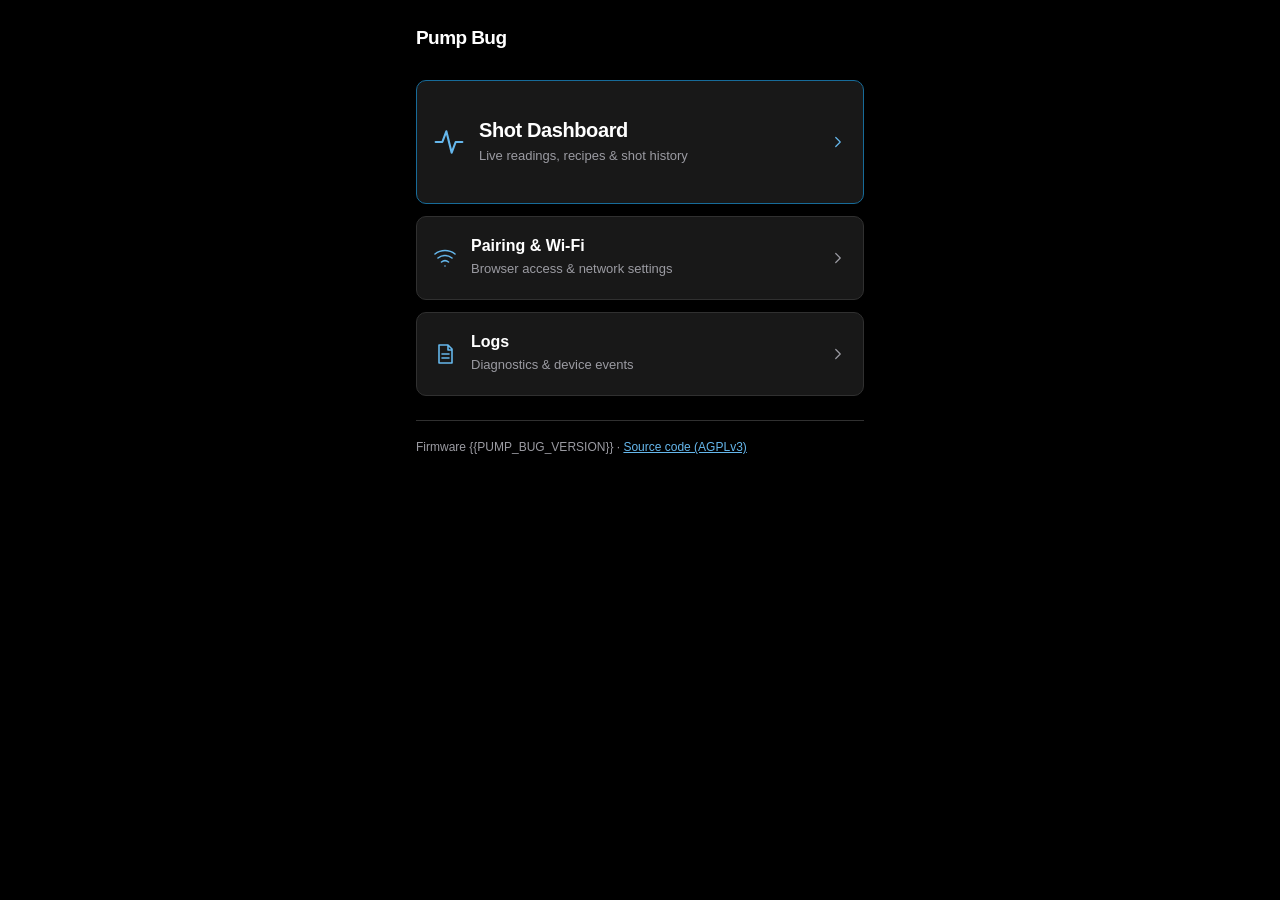
==== web-src/home/index.html @ 0172cbf7 "Continue the web redesign with a clearer main menu Bring the home page into line with the shot dashb" ====
<!doctype html>
<!-- SPDX-FileCopyrightText: 2026 ludable -->
<!-- SPDX-License-Identifier: AGPL-3.0-only -->

<html lang="en">
  <head>
    <meta charset="utf-8" />
    <meta name="viewport" content="width=device-width, initial-scale=1" />
    <title>Pump Bug</title>
    <link data-inline rel="stylesheet" href="./styles.css">
  </head>
  <body>
    <header class="page-head"><h1>Pump Bug</h1></header>
    <main>
      <p id="lock" class="msg warn" hidden>
        <strong>Pair this browser</strong>
        Open <a href="/config/">Pairing &amp; Wi-Fi</a> and enter the PIN
        shown on the device to use the dashboard and logs.
      </p>
      <nav class="hub" aria-label="Main menu">
        <a class="card dashboard" href="/app/extraction/" data-protected>
          <svg class="ui-icon destination-icon" viewBox="0 0 24 24" fill="none"
               stroke="currentColor" stroke-width="1.6" stroke-linecap="round"
               stroke-linejoin="round" aria-hidden="true" focusable="false">
            <path d="M2 12h5l3-8 4 16 3-8h5" />
          </svg>
          <span class="card-copy">
            <span class="card-title">Shot Dashboard</span>
            <span class="card-desc">Live readings, recipes &amp; shot history</span>
          </span>
          <svg class="ui-icon card-arrow" viewBox="0 0 24 24" fill="none"
               stroke="currentColor" stroke-width="1.6" stroke-linecap="round"
               stroke-linejoin="round" aria-hidden="true" focusable="false">
            <path d="m9 6 6 6-6 6" />
          </svg>
        </a>
        <a class="card" href="/config/">
          <svg class="ui-icon destination-icon" viewBox="0 0 24 24" fill="none"
               stroke="currentColor" stroke-width="1.6" stroke-linecap="round"
               stroke-linejoin="round" aria-hidden="true" focusable="false">
            <path d="M2 8a16 16 0 0 1 20 0M5 12a11 11 0 0 1 14 0M8.5 16a5.5 5.5 0 0 1 7 0M12 20h.01" />
          </svg>
          <span class="card-copy">
            <span class="card-title">Pairing &amp; Wi-Fi</span>
            <span class="card-desc">Browser access &amp; network settings</span>
          </span>
          <svg class="ui-icon card-arrow" viewBox="0 0 24 24" fill="none"
               stroke="currentColor" stroke-width="1.6" stroke-linecap="round"
               stroke-linejoin="round" aria-hidden="true" focusable="false">
            <path d="m9 6 6 6-6 6" />
          </svg>
        </a>
        <a class="card" href="/logs/" data-protected>
          <svg class="ui-icon destination-icon" viewBox="0 0 24 24" fill="none"
               stroke="currentColor" stroke-width="1.6" stroke-linecap="round"
               stroke-linejoin="round" aria-hidden="true" focusable="false">
            <path d="M6 3h9l4 4v14H6V3Zm9 0v5h4M9 12h7M9 16h7" />
          </svg>
          <span class="card-copy">
            <span class="card-title">Logs</span>
            <span class="card-desc">Diagnostics &amp; device events</span>
          </span>
          <svg class="ui-icon card-arrow" viewBox="0 0 24 24" fill="none"
               stroke="currentColor" stroke-width="1.6" stroke-linecap="round"
               stroke-linejoin="round" aria-hidden="true" focusable="false">
            <path d="m9 6 6 6-6 6" />
          </svg>
        </a>
      </nav>
    </main>
    <p class="version">
      Firmware {{PUMP_BUG_VERSION}} ·
      <a href="https://github.com/ludable/pumpbug" target="_blank"
         rel="noopener">Source code (AGPLv3)</a>
    </p>
    <script data-inline src="./app.js"></script>
  </body>
</html>
---- web-src/home/styles.css ----
/* SPDX-FileCopyrightText: 2026 ludable */
/* SPDX-License-Identifier: AGPL-3.0-only */

@import "../shared/ui.css";
a { color: var(--accent); }
.page-head { margin-bottom: 20px; }
.msg {
  padding: 12px 14px; margin: 0 0 16px;
  border-radius: 8px; font-size: 0.8125rem;
  background: var(--surface); line-height: 1.4;
}
.msg strong { display: block; margin-bottom: 6px; color: var(--fg); }
.msg.warn { color: var(--dim); border-left: 3px solid var(--warn); }

.hub { display: flex; flex-direction: column; gap: 12px; }
.card {
  display: flex; align-items: center; gap: 14px; text-decoration: none;
  min-height: 84px; padding: 16px; border-radius: 10px;
  background: var(--surface); border: 1px solid var(--border);
  color: var(--fg);
}
.card:hover { border-color: var(--accent); }
a:focus-visible { outline: 2px solid var(--accent); outline-offset: 4px; }
.destination-icon { width: 24px; height: 24px; color: var(--accent); }
.card-copy { min-width: 0; flex: 1; }
.card-title { display: block; font-size: 1rem; font-weight: 600; }
.card-desc {
  display: block; margin-top: 4px;
  font-size: 0.8125rem; line-height: 1.5; color: var(--dim);
}
.card-arrow { color: var(--dim); }
.dashboard { min-height: 124px; border-color: var(--primary-fill); }
.dashboard .destination-icon { width: 32px; height: 32px; }
.dashboard .card-title { font-size: 1.25rem; letter-spacing: -0.02em; }
.dashboard .card-arrow { color: var(--accent); }
.card.disabled {
  opacity: 0.5; cursor: not-allowed; pointer-events: none;
  border-color: var(--border);
}
.card.disabled .destination-icon { color: var(--dim); }
.card.disabled .card-arrow { visibility: hidden; }
.version {
  margin: 24px 0 0; padding-top: 16px; border-top: 1px solid var(--border);
  color: var(--dim); font-size: 0.75rem; line-height: 1.7;
}
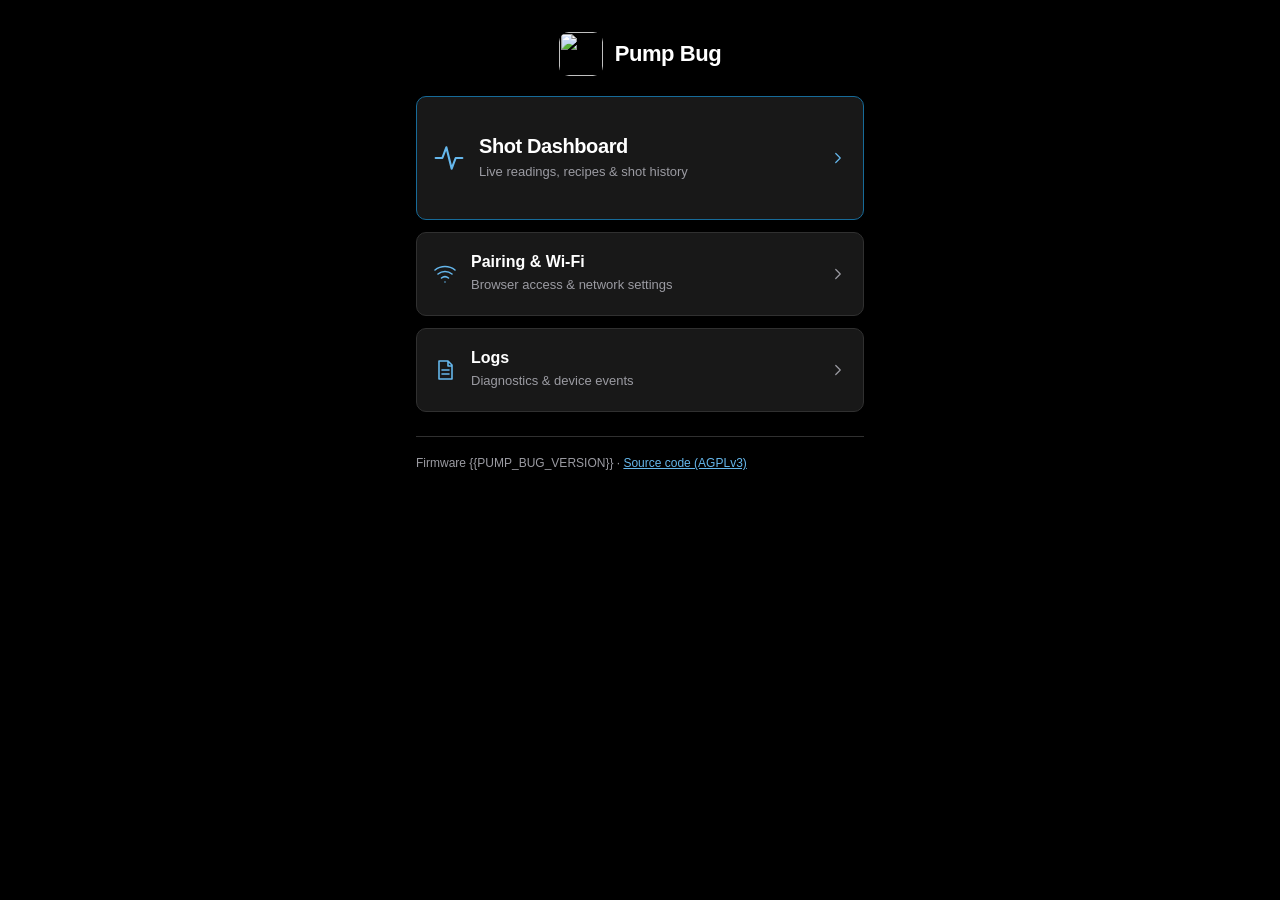
==== commit 32cea84b: "Give Pump Bug a face (favicon, apple touch icon)" ====
--- a/web-src/home/index.html
+++ b/web-src/home/index.html
@@ -7,10 +7,16 @@
     <meta charset="utf-8" />
     <meta name="viewport" content="width=device-width, initial-scale=1" />
     <title>Pump Bug</title>
+    <link rel="icon" href="/assets/favicon.png" type="image/png" sizes="32x32">
+    <link rel="icon" href="/assets/favicon.svg" type="image/svg+xml" sizes="any">
+    <link rel="apple-touch-icon" href="/assets/apple-touch-icon.png" sizes="180x180">
     <link data-inline rel="stylesheet" href="./styles.css">
   </head>
   <body>
-    <header class="page-head"><h1>Pump Bug</h1></header>
+    <header class="page-head">
+      <img class="brand-icon" src="/assets/apple-touch-icon.png" alt="" width="44" height="44">
+      <h1>Pump Bug</h1>
+    </header>
     <main>
       <p id="lock" class="msg warn" hidden>
         <strong>Pair this browser</strong>
--- a/web-src/home/styles.css
+++ b/web-src/home/styles.css
@@ -2,8 +2,13 @@
 /* SPDX-License-Identifier: AGPL-3.0-only */
 
 @import "../shared/ui.css";
+body { padding-top: 32px; }
 a { color: var(--accent); }
-.page-head { margin-bottom: 20px; }
+.page-head { justify-content: center; margin-bottom: 20px; }
+.page-head h1 {
+  margin: 0; font-size: 22px; font-weight: 600; letter-spacing: -0.02em;
+}
+.brand-icon { display: block; flex-shrink: 0; border-radius: 10px; }
 .msg {
   padding: 12px 14px; margin: 0 0 16px;
   border-radius: 8px; font-size: 0.8125rem;
@@ -20,7 +25,6 @@
   color: var(--fg);
 }
 .card:hover { border-color: var(--accent); }
-a:focus-visible { outline: 2px solid var(--accent); outline-offset: 4px; }
 .destination-icon { width: 24px; height: 24px; color: var(--accent); }
 .card-copy { min-width: 0; flex: 1; }
 .card-title { display: block; font-size: 1rem; font-weight: 600; }
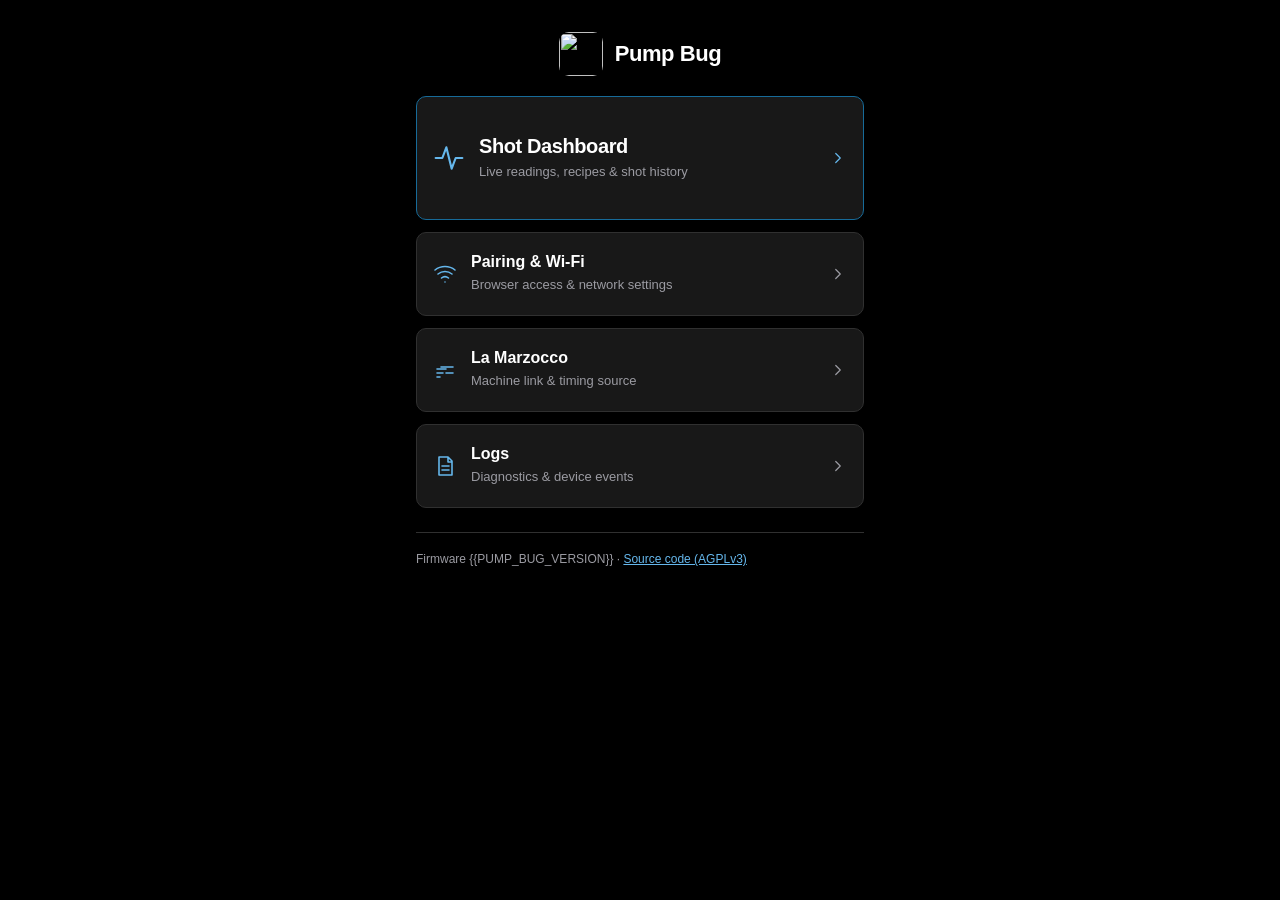
==== commit 3b42cea6: "feat(machine): add La Marzocco Bluetooth machine link for exact shot timing Read the espresso machin" ====
--- a/web-src/home/index.html
+++ b/web-src/home/index.html
@@ -56,6 +56,22 @@
             <path d="m9 6 6 6-6 6" />
           </svg>
         </a>
+        <a class="card" href="/machine/" data-protected>
+          <svg class="ui-icon destination-icon" viewBox="0 0 24 24" fill="none"
+               stroke="currentColor" stroke-width="1.6" stroke-linecap="round"
+               stroke-linejoin="round" aria-hidden="true" focusable="false">
+            <path d="M4 11h9M8 9h12M4 15h6M13 15h7M4 19h3" />
+          </svg>
+          <span class="card-copy">
+            <span class="card-title">La Marzocco</span>
+            <span class="card-desc">Machine link &amp; timing source</span>
+          </span>
+          <svg class="ui-icon card-arrow" viewBox="0 0 24 24" fill="none"
+               stroke="currentColor" stroke-width="1.6" stroke-linecap="round"
+               stroke-linejoin="round" aria-hidden="true" focusable="false">
+            <path d="m9 6 6 6-6 6" />
+          </svg>
+        </a>
         <a class="card" href="/logs/" data-protected>
           <svg class="ui-icon destination-icon" viewBox="0 0 24 24" fill="none"
                stroke="currentColor" stroke-width="1.6" stroke-linecap="round"
